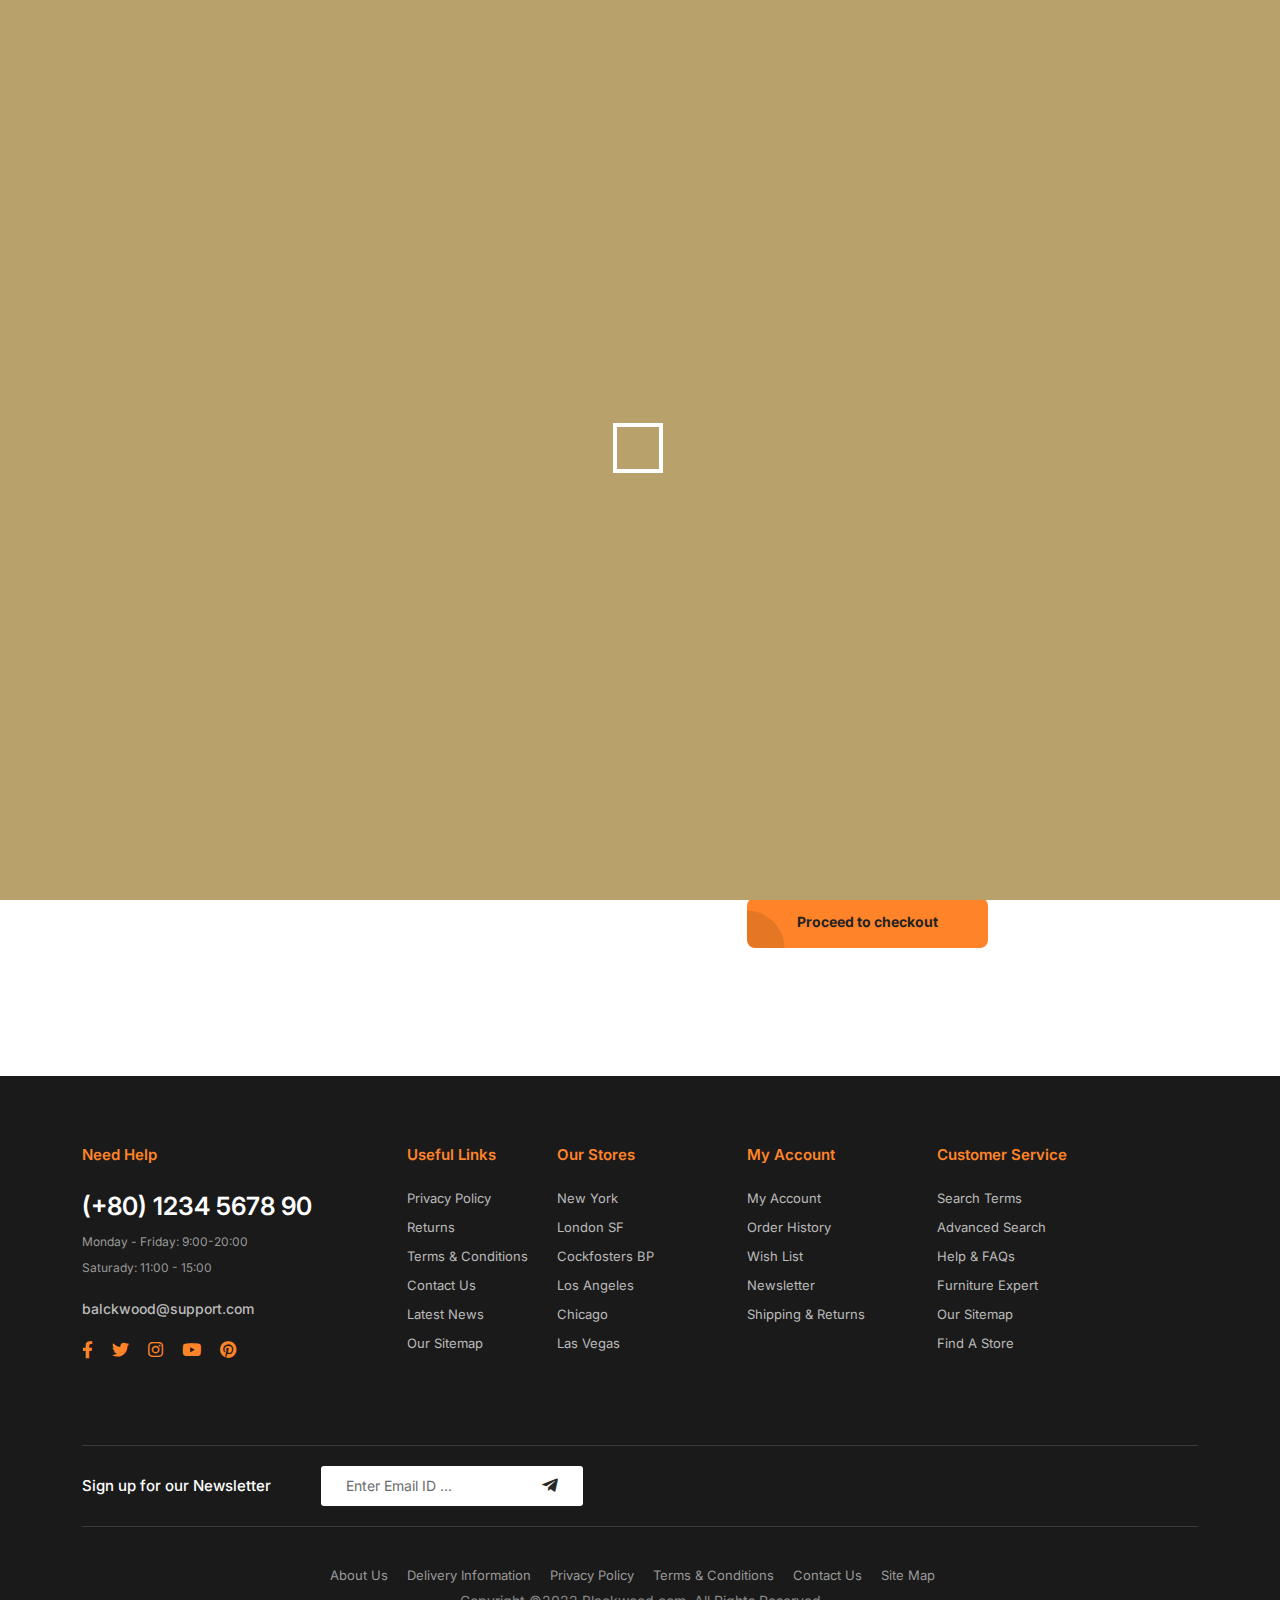
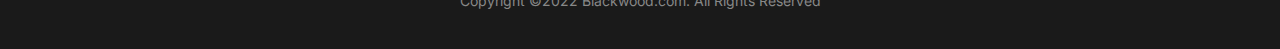
==== Realisation/cart.html @ eed523da "Add files via upload" ====
<!doctype html>
<html class="no-js" lang="zxx">
   <head>
      <meta charset="utf-8">
      <meta http-equiv="x-ua-compatible" content="ie=edge">
      <title>Blackwood - Clean Minimal eCommerce HTML5 Template</title>
      <meta name="description" content="">
      <meta name="viewport" content="width=device-width, initial-scale=1">
      <!-- Place favicon.ico in the root directory -->
      <link rel="shortcut icon" type="image/x-icon" href="assets/img/favicon.png">
      <!-- CSS here -->
      <link rel="stylesheet" href="assets/css/preloader.css">
      <link rel="stylesheet" href="assets/css/bootstrap.css">
      <link rel="stylesheet" href="assets/css/meanmenu.css">
      <link rel="stylesheet" href="assets/css/animate.css">
      <link rel="stylesheet" href="assets/css/owl-carousel.css">
      <link rel="stylesheet" href="assets/css/ui-range-slider.css">
      <link rel="stylesheet" href="assets/css/swiper-bundle.css">
      <link rel="stylesheet" href="assets/css/backtotop.css">
      <link rel="stylesheet" href="assets/css/magnific-popup.css">
      <link rel="stylesheet" href="assets/css/nice-select.css">
      <link rel="stylesheet" href="assets/css/font-awesome-pro.css">
      <link rel="stylesheet" href="assets/flaticon/flaticon.css">
      <link rel="stylesheet" href="assets/css/default.css">
      <link rel="stylesheet" href="assets/css/style.css">
   </head>
   <body>
      <!--[if lte IE 9]>
      <p class="browserupgrade">You are using an <strong>outdated</strong> browser. Please <a href="https://browsehappy.com/">upgrade your browser</a> to improve your experience and security.</p>
      <![endif]-->


        <!-- prealoder area start -->
        <div id="loading">
            <div id="loading-center">
                <div id="loading-center-absolute">
                    <div class="object" id="first_object"></div>
                    <div class="object" id="second_object"></div>
                    <div class="object" id="third_object"></div>
                </div>
            </div>      
        </div>
        <!-- prealoder area end --> 

        <!-- back to top start -->
        <div class="progress-wrap">
            <svg class="progress-circle svg-content" width="100%" height="100%" viewBox="-1 -1 102 102">
                <path d="M50,1 a49,49 0 0,1 0,98 a49,49 0 0,1 0,-98" />
            </svg>
        </div>
        <!-- back to top end -->
      
        <!-- header area start -->
        <header class="d-none d-lg-block">
            <div class="header__area">
                <div class="header__top d-none d-md-block pt-25 pb-25">
                    <div class="container">
                        <div class="row align-items-center">
                            <div class="col-xxl-2 col-xl-2 col-lg-2 col-md-6 d-none d-xl-block">
                                <div class="header__top-info">
                                    <div class="logo">
                                        <a href="index.php"><img src="assets/img/logo/logo.png" alt=""></a>
                                    </div>
                                </div>
                            </div>
                            <div class="col-xxl-6 col-xl-6 col-lg-8 col-md-6">
                                 <div class="header__top-features header__top-features-3">
                                    <div class="features__item features__item-2 mr-50">
                                        <div class="features__icon features__icon-2 mr-20">
                                            <i class="flaticon-credit-card"></i>
                                        </div>
                                        <div class="features__content-2">
                                            <h3 class="features__title features__title-3">100% Payments</h3>
                                            <p>Monthly Installment</p>
                                        </div>
                                    </div>
                                    <div class="features__item features__item-2 features__item-d">
                                        <div class="features__icon features__icon-2 mr-20">
                                            <i class="flaticon-exchange"></i>
                                        </div>
                                        <div class="features__content-2">
                                            <h3 class="features__title features__title-3">14-Day Returns</h3>
                                            <p>Secure Payments</p>
                                        </div>
                                    </div>
                                </div>
                            </div>
                            <div class="col-xxl-4 col-xl-4 col-lg-4 col-md-6">
                                <div class="header__action header__action-2 text-sm-end">
                                    <ul>
                                        <li>
                                            <a href="sign-in.html"><i class="fal fa-user-circle"></i></a>
                                        </li>
                                        <li>
                                            <a href="checkout.html">
                                                <i class="flaticon-random-button"></i>
                                            </a>
                                        </li>
                                        <li>
                                            <a href="wishlist.html"><i class="fal fa-heart"></i>
                                                <span class="cart-count">2</span>
                                            </a>
                                        </li>
                                        <li>
                                            <a href="cart.html" data-bs-toggle="modal" data-bs-target="#cartMiniModal">
                                                <i class="fal fa-shopping-basket"></i>
                                                <span class="cart-count">3</span>
                                            </a>
                                            <span class="cart-price">$20.00</span>
                                        </li>
                                    </ul>
                                </div>
                            </div>
                        </div>
                    </div>
                </div>
                <div class="header__middle header__border grey-bg-3 d-none d-md-block pt-10 pb-10">
                    <div class="container">
                        <div class="row align-items-center">
                            <div class="col-xxl-6 col-xl-6 col-lg-6">
                                <div class="header__search-3">
                                    <form action="#">
                                        <div class="header__search-input-2 header__search-input-3">
                                            <input type="text" placeholder="Search for product, brands & offer..">
                                            <div class="header__search-select">
                                                <select>
                                                    <option>All categories</option>
                                                    <option>Furniture</option>
                                                    <option>Electronics</option>
                                                    <option>Beauty</option>
                                                </select>
                                            </div>
                                            <button type="submit"><i class="far fa-search"></i></button>
                                        </div>
                                    </form>
                                </div>
                            </div>
                            <div class="col-xxl-6 col-xl-6 col-lg-6">
                                <div class="header__middle-right header__middle-right-d d-flex align-items-center justify-content-end">
                                    <div class="sd-contact">
                                        <span>Customer Service <a href="tel:+0889006690">+088 900 6690</a></span>
                                    </div>
                                    <div class="header__select header__select-2 d-flex align-items-center">
                                        <div class="header__lang header__select-item header__select-item-3 mr-20">
                                            <div class="country-flag">
                                                <a href="#"><img src="assets/img/icon/flag.png" alt=""></a>
                                            </div>
                                            <select>
                                                <option>EN</option>
                                                <option>BN</option>
                                                <option>IN</option>
                                                <option>CH</option>
                                                <option>AM</option>
                                            </select>
                                        </div>
                                        <div class="header__currency header__select-item header__select-item-3">
                                            <select>
                                                <option>$USD</option>
                                                <option>Euro</option>
                                                <option>Yen</option>
                                                <option>Rupee</option>
                                                <option>Sterlin</option>
                                            </select>
                                        </div>
                                    </div>
                                </div>
                            </div>
                        </div>
                    </div>
                </div>
                <div class="header__bottom  black-bg d-none d-xl-block">
                    <div class="container">
                        <div class="row align-items-center">
                            <div class="col-xxl-12 col-lg-8 col-sm-6 col-4">
                                <div class="main-menu main-menu-3">
                                    <nav id="mobile-menu">
                                        <ul>
                                            <li class="has-dropdown">
                                                <a href="index.php">Home </a>
                                                <ul class="submenu">
                                                    <li>
                                                        <a href="index.php">Home Style 1</a>
                                                    </li>
                                                    <li>
                                                        <a href="index-2.html">Home Style 2</a>
                                                    </li>
                                                    <li>
                                                        <a href="index-3.html">Home Style 3</a>
                                                    </li>
                                                </ul>
                                            </li>
                                            <li>
                                                <a href="shop.html">New Arrivals</a>
                                            </li>
                                            <li>
                                                <a href="about.html">About</a>
                                            </li>
                                            <li>
                                                <a href="shop.html">On Sale</a>
                                            </li>
                                            <li class="has-dropdown">
                                                <a href="about.html">Pages</a>
                                                <ul class="submenu">
                                                    <li>
                                                        <a href="sign-in.html">Sign In</a>
                                                    </li>
                                                    <li>
                                                        <a href="sign-up.html">Sign Up</a>
                                                    </li>
                                                    <li>
                                                        <a href="shop.html">Shop Page</a>
                                                    </li>
                                                    <li>
                                                        <a href="shop-2.html">Shop 2 Page</a>
                                                    </li>
                                                    <li>
                                                        <a href="product-details.html">product Details</a>
                                                    </li>
                                                    <li>
                                                        <a href="cart.html">Cart Page</a>
                                                    </li>
                                                    <li>
                                                        <a href="checkout.html">Checkout Page</a>
                                                    </li>
                                                    <li>
                                                        <a href="wishlist.html">Wishlist Page</a>
                                                    </li>
                                                </ul>
                                            </li>
                                            <li class="has-dropdown">
                                                <a href="blog.html">Blogs</a>
                                                <ul class="submenu">
                                                    <li>
                                                        <a href="blog.html">Blog</a>
                                                    </li>
                                                    <li>
                                                        <a href="blog-details.html">Blog Details</a>
                                                    </li>
                                                </ul>
                                            </li>
                                            <li>
                                                <a href="contact.html">Contact</a>
                                            </li>
                                        </ul>
                                    </nav>
                                </div>
                                <div class="header-bar mb-5 d-xl-none">
                                    <button type="button" class="header-bar-btn header-bar-btn-2" data-bs-toggle="modal" data-bs-target="#offCanvasModal">
                                        <span></span>
                                        <span></span>
                                        <span></span>
                                    </button>
                                </div>
                            </div>
                            <div class="col-sm-6 col-8 col-lg-4">
                                <div class="logo-d d-xl-none text-sm-end">
                                    <img src="assets/img/logo/logo-white.png" alt="">
                                </div>
                            </div>
                        </div>
                    </div>
                </div>
            </div>
        </header>
        <!-- header area end -->

        <!-- mobile-header-area start -->
        <div class="mobile-header-area pt-20 pb-20 d-xl-none">
            <div class="container">
                <div class="row align-items-center">
                    <div class="col-6">
                        <div class="mobile-logo">
                            <a href="index.php"><img src="assets/img/logo/logo.png" alt=""></a>
                        </div>
                    </div>
                    <div class="col-6">
                        <div class="header-bar d-xl-none text-end">
                            <button type="button" class="header-bar-btn" data-bs-toggle="modal" data-bs-target="#offCanvasModal">
                                <span></span>
                                <span></span>
                                <span></span>
                            </button>
                        </div>
                    </div>
                </div>
            </div>
        </div>
        <!-- mobile-header-area end -->

        <!-- cart mini area start -->
        <div class="cartmini__area">
            <div class="modal fade" id="cartMiniModal" tabindex="-1" aria-labelledby="cartMiniModal" aria-hidden="true">
                <div class="modal-dialog">
                <div class="modal-content">
                    <div class="cartmini__wrapper">
                        <div class="cartmini__top d-flex align-items-center justify-content-between">
                            <h4>Your Cart</h4>
                            <div class="cartminit__close">
                                <button type="button" data-bs-dismiss="modal" data-bs-target="#cartMiniModal" class="cartmini__close-btn"> <i class="fal fa-times"></i></button>
                            </div>
                        </div>
                        <div class="cartmini__list">
                            <ul>
                                <li class="cartmini__item p-relative d-flex align-items-start">
                                    <div class="cartmini__thumb mr-15">
                                        <a href="product-details.html">
                                            <img src="assets/img/products/product-1.jpg" alt="">
                                        </a>
                                    </div>
                                    <div class="cartmini__content">
                                        <h3 class="cartmini__title">
                                            <a href="product-details.html">Form Armchair Walnut Base</a>
                                        </h3>
                                        <span class="cartmini__price">
                                            <span class="price">1 × $70.00</span>
                                        </span>
                                    </div>
                                    <a href="#" class="cartmini__remove">
                                        <i class="fal fa-times"></i>
                                    </a>
                                </li>
                                <li class="cartmini__item p-relative d-flex align-items-start">
                                    <div class="cartmini__thumb mr-15">
                                        <a href="product-details.html">
                                            <img src="assets/img/products/product-2.jpg" alt="">
                                        </a>
                                    </div>
                                    <div class="cartmini__content">
                                        <h3 class="cartmini__title">
                                            <a href="product-details.html">Form Armchair Simon Legald</a>
                                        </h3>
                                        <span class="cartmini__price">
                                            <span class="price">1 × $95.99</span>
                                        </span>
                                    </div>
                                    <a href="#" class="cartmini__remove">
                                        <i class="fal fa-times"></i>
                                    </a>
                                </li>
                                <li class="cartmini__item p-relative d-flex align-items-start">
                                    <div class="cartmini__thumb mr-15">
                                        <a href="product-details.html">
                                            <img src="assets/img/products/product-3.jpg" alt="">
                                        </a>
                                    </div>
                                    <div class="cartmini__content">
                                        <h3 class="cartmini__title">
                                            <a href="product-details.html">Antique Chinese Armchairs</a>
                                        </h3>
                                        <span class="cartmini__price">
                                            <span class="price">1 × $120.00</span>
                                        </span>
                                    </div>
                                    <a href="#" class="cartmini__remove">
                                        <i class="fal fa-times"></i>
                                    </a>
                                </li>
                            </ul>
                        </div>
                        <div class="cartmini__total d-flex align-items-center justify-content-between">
                            <h5>Total</h5>
                            <span>$180.00</span>
                        </div>
                        <div class="cartmini__bottom">
                            <a href="cart.html" class="b-btn w-100 mb-20">view cart</a>
                            <a href="checkout.html" class="b-btn-2 w-100">checkout</a>
                        </div>
                    </div>
                </div>
                </div>
            </div>
        </div>
        <!-- cart mini area end -->
        <div class="body-overlay"></div>
        <!-- cart mini area end -->

        <!-- sidebar area start -->
        <section class="offcanvas__area">
            <div class="modal fade" id="offCanvasModal" tabindex="-1" aria-labelledby="offCanvasModal" aria-hidden="true">
                <div class="modal-dialog">
                    <div class="modal-content">
                        <div class="offcanvas__wrapper">
                            <div class="offcanvas__top d-flex align-items-center mb-60 justify-content-between">
                                <div class="logo">
                                    <a href="index.php">
                                    <img src="assets/img/logo/logo.png" alt="logo">
                                    </a>
                                </div>
                                <div class="offcanvas__close">
                                    <button class="offcanvas__close-btn" data-bs-dismiss="modal" data-bs-target="#offCanvasModal">
                                        <svg viewBox="0 0 22 22">
                                            <path d="M12.41,11l5.29-5.29c0.39-0.39,0.39-1.02,0-1.41s-1.02-0.39-1.41,0L11,9.59L5.71,4.29c-0.39-0.39-1.02-0.39-1.41,0
                                            s-0.39,1.02,0,1.41L9.59,11l-5.29,5.29c-0.39,0.39-0.39,1.02,0,1.41C4.49,17.9,4.74,18,5,18s0.51-0.1,0.71-0.29L11,12.41l5.29,5.29
                                            C16.49,17.9,16.74,18,17,18s0.51-0.1,0.71-0.29c0.39-0.39,0.39-1.02,0-1.41L12.41,11z"/>
                                        </svg>
                                    </button>
                                </div>
                            </div>
                            <div class="sidebar__search mb-25">
                                <form action="#">
                                   <input type="text" placeholder="What are you searching for?">
                                   <button type="submit"><i class="far fa-search"></i></button>
                                </form>
                             </div>
                            <div class="offcanvas__content p-relative z-index-1">
                                <div class="canvas__menu">
                                    <div class="mobile-menu fix"></div>
                                </div>
                                <div class="offcanvas__action mt-40 mb-15">
                                    <a href="contact.html">Login</a>
                                    <a href="wishlist.html" class="has-tag">
                                        <svg viewBox="0 0 22 22">
                                            <path d="M20.26,11.3c2.31-2.36,2.31-6.18-0.02-8.53C19.11,1.63,17.6,1,16,1c0,0,0,0,0,0c-1.57,0-3.05,0.61-4.18,1.71c0,0,0,0,0,0
                                            L11,3.41l-0.81-0.69c0,0,0,0,0,0C9.06,1.61,7.58,1,6,1C4.4,1,2.89,1.63,1.75,2.77c-2.33,2.35-2.33,6.17-0.02,8.53
                                            c0,0,0,0.01,0.01,0.01l0.01,0.01c0,0,0,0,0,0c0,0,0,0,0,0L11,20.94l9.25-9.62c0,0,0,0,0,0c0,0,0,0,0,0L20.26,11.3
                                            C20.26,11.31,20.26,11.3,20.26,11.3z M3.19,9.92C3.18,9.92,3.18,9.92,3.19,9.92C3.18,9.92,3.18,9.91,3.18,9.91
                                            c-1.57-1.58-1.57-4.15,0-5.73C3.93,3.42,4.93,3,6,3c1.07,0,2.07,0.42,2.83,1.18C8.84,4.19,8.85,4.2,8.86,4.21
                                            c0.01,0.01,0.01,0.02,0.03,0.03l1.46,1.25c0.07,0.06,0.14,0.09,0.22,0.13c0.01,0,0.01,0.01,0.02,0.01c0.13,0.06,0.27,0.1,0.41,0.1
                                            c0.08,0,0.16-0.03,0.25-0.05c0.03-0.01,0.07-0.01,0.1-0.02c0.07-0.03,0.13-0.07,0.2-0.11c0.03-0.02,0.07-0.03,0.1-0.06l1.46-1.24
                                            c0.01-0.01,0.02-0.02,0.03-0.03c0.01-0.01,0.03-0.01,0.04-0.02C13.93,3.42,14.93,3,16,3c0,0,0,0,0,0c1.07,0,2.07,0.42,2.83,1.18
                                            c1.56,1.58,1.56,4.15,0,5.73c0,0,0,0.01-0.01,0.01c0,0,0,0,0,0L11,18.06L3.19,9.92z"/>
                                        </svg>
                                        <span class="tag">2</span>
                                    </a>
                                    <a href="cart.html" class="has-tag">
                                        <i class="far fa-shopping-bag"></i>
                                        <span class="tag">3</span>
                                    </a>
                                    <div class="header__select header__select-d d-flex align-items-center mt-10">
                                        <div class="header__lang header__select-item mr-15">
                                            <select>
                                                <option>EN</option>
                                                <option>BN</option>
                                                <option>IN</option>
                                                <option>CH</option>
                                                <option>AM</option>
                                            </select><div class="nice-select" tabindex="0"><span class="current">EN</span><ul class="list list-2"><li data-value="EN" class="option selected focus">EN</li><li data-value="BN" class="option">BN</li><li data-value="IN" class="option">IN</li><li data-value="CH" class="option">CH</li><li data-value="AM" class="option">AM</li></ul></div>
                                        </div>
                                        <div class="header__currency header__select-item">
                                            <select>
                                                <option>USD</option>
                                                <option>Euro</option>
                                                <option>Yen</option>
                                                <option>Rupee</option>
                                                <option>Sterlin</option>
                                            </select><div class="nice-select" tabindex="0"><span class="current">USD</span><ul class="list list-2"><li data-value="USD" class="option selected focus">USD</li><li data-value="Euro" class="option">Euro</li><li data-value="Yen" class="option">Yen</li><li data-value="Rupee" class="option">Rupee</li><li data-value="Sterlin" class="option">Sterlin</li></ul></div>
                                        </div>
                                    </div>
                                </div>
                                <div class="offcanvas__social mt-15">
                                    <ul>
                                        <li>
                                            <a href="#"><i class="fab fa-facebook-f"></i></a>
                                        </li>
                                        <li>
                                            <a href="#"><i class="fab fa-twitter"></i></a>
                                        </li>
                                        <li>
                                            <a href="#"><i class="fab fa-instagram"></i></a>
                                        </li>
                                        <li>
                                            <a href="#"><i class="fab fa-google-plus-g"></i></a>
                                        </li>
                                        <li>
                                            <a href="#"><i class="fab fa-linkedin-in"></i></a>
                                        </li>
                                    </ul>
                                </div>
                            </div>
                        </div>
                    </div>
                </div>
            </div>
            
        </section>
        <!-- sidebar area end -->

        <main>

            <!-- page__title-end -->

            <!-- cart-area start -->
            <section class="cart-area pt-120 pb-120">
                <div class="container">
                   <div class="row">
                      <div class="col-12">
                            <form action="#">
                               <div class="table-content table-responsive">
                                  <table class="table">
                                        <thead>
                                           <tr>
                                              <th class="product-thumbnail">Images</th>
                                              <th class="cart-product-name">Product</th>
                                              <th class="product-price">Unit Price</th>
                                              <th class="product-quantity">Quantity</th>
                                              <th class="product-subtotal">Total</th>
                                              <th class="product-remove">Remove</th>
                                           </tr>
                                        </thead>
                                        <tbody>
                                           <tr>
                                              <td class="product-thumbnail"><a href="product-details.html"><img src="assets/img/cart/cart-1.jpg" alt=""></a></td>
                                              <td class="product-name"><a href="product-details.html">Jacket light</a></td>
                                              <td class="product-price"><span class="amount">$130.00</span></td>
                                              <td class="product-quantity">
                                                    <div class="cart-plus-minus"><input type="text" value="1"><div class="dec qtybutton">-</div><div class="inc qtybutton">+</div><div class="dec qtybutton">-</div><div class="inc qtybutton">+</div></div>
                                              </td>
                                              <td class="product-subtotal"><span class="amount">$130.00</span></td>
                                              <td class="product-remove"><a href="#"><i class="fa fa-times"></i></a></td>
                                           </tr>
                                           <tr>
                                              <td class="product-thumbnail"><a href="product-details.html"><img src="assets/img/cart/cart-2.jpg" alt=""></a></td>
                                              <td class="product-name"><a href="product-details.html">Jacket Pink</a></td>
                                              <td class="product-price"><span class="amount">$120.50</span></td>
                                              <td class="product-quantity">
                                                    <div class="cart-plus-minus"><input type="text" value="1"><div class="dec qtybutton">-</div><div class="inc qtybutton">+</div><div class="dec qtybutton">-</div><div class="inc qtybutton">+</div></div>
                                              </td>
                                              <td class="product-subtotal"><span class="amount">$120.50</span></td>
                                              <td class="product-remove"><a href="#"><i class="fa fa-times"></i></a></td>
                                           </tr>
                                        </tbody>
                                  </table>
                               </div>
                               <div class="row">
                                  <div class="col-12">
                                        <div class="coupon-all">
                                           <div class="coupon">
                                              <input id="coupon_code" class="input-text" name="coupon_code" value="" placeholder="Coupon code" type="text">
                                              <button class="btn-tp-2" name="apply_coupon" type="submit">Apply coupon</button>
                                           </div>
                                           <div class="coupon2">
                                              <button class="btn-tp-2" name="update_cart" type="submit">Update cart</button>
                                           </div>
                                        </div>
                                  </div>
                               </div>
                               <div class="row justify-content-end">
                                  <div class="col-md-5">
                                        <div class="cart-page-total">
                                           <h2>Cart totals</h2>
                                           <ul class="mb-20">
                                              <li>Subtotal <span>$250.00</span></li>
                                              <li>Total <span>$250.00</span></li>
                                           </ul>
                                           <a class="btn-tp-2" href="checkout.html">Proceed to checkout</a>
                                        </div>
                                  </div>
                               </div>
                            </form>
                      </div>
                   </div>
                </div>
            </section>
            <!-- cart-area end -->

        </main>

        <!-- footer area start -->
        <footer>
            <div class="footer__area footer-bg">
                <div class="footer__top footer__top-space pb-50">
                    <div class="container">
                        <div class="row">
                            <div class="col-xxl-3 col-xl-3 col-lg-4 col-md-4 col-sm-6">
                                <div class="footer__widget pb-30">
                                    <h3 class="footer__widget-title footer__widget-title-3">Need help</h3>
                                    <div class="footer__widget-content">
                                        <div class="footer__contact">
                                            <h3 class="footer__contact-phone"><a href="tel:1234-5678-90">(+80) 1234 5678 90</a></h3>
                                            <div class="footer__opening mb-15">
                                                <p>Monday - Friday: 9:00-20:00</p>
                                                <p>Saturady: 11:00 - 15:00</p>
                                            </div>
                                            <div class="footer__contact-email footer__contact-email-2">
                                                <p><a href="mailto:balckwood@support.com">balckwood@support.com</a></p>
                                            </div>
                                            <div class="footer__social footer__social-3">
                                                <ul>
                                                    <li>
                                                        <a href="#">
                                                            <i class="fab fa-facebook-f"></i>
                                                        </a>
                                                    </li>
                                                    <li>
                                                        <a href="#">
                                                            <i class="fab fa-twitter"></i>
                                                        </a>
                                                    </li>
                                                    <li>
                                                        <a href="#">
                                                            <i class="fab fa-instagram"></i>
                                                        </a>
                                                    </li>
                                                    <li>
                                                        <a href="#">
                                                            <i class="fab fa-youtube"></i>
                                                        </a>
                                                    </li>
                                                    <li>
                                                        <a href="#">
                                                            <i class="fab fa-pinterest"></i>
                                                        </a>
                                                    </li>
                                                </ul>
                                            </div>
                                        </div>
                                    </div>
                                </div>
                            </div>
                            <div class="col-xxl-2 col-xl-2 col-lg-4 col-md-4 col-sm-6 col-6">
                                <div class="footer__widget footer-col-3 pb-30">
                                    <h3 class="footer__widget-title footer__widget-title-3">Useful Links</h3>
                                    <div class="footer__widget-content">
                                        <div class="footer__links footer__links-2">
                                            <ul>
                                                <li>
                                                    <a href="contact.html">Privacy Policy</a>
                                                </li>
                                                <li>
                                                    <a href="contact.html">Returns</a>
                                                </li>
                                                <li>
                                                    <a href="contact.html">Terms & Conditions</a>
                                                </li>
                                                <li>
                                                    <a href="contact.html">Contact Us</a>
                                                </li>
                                                <li>
                                                    <a href="blog-details.html">Latest News</a>
                                                </li>
                                                <li>
                                                    <a href="contact.html">Our Sitemap</a>
                                                </li>
                                            </ul>
                                        </div>
                                    </div>
                                </div>
                            </div>
                            <div class="col-xxl-2 col-xl-2 col-lg-4 col-md-4 col-sm-6 col-6">
                                <div class="footer__widget footer-col-4 pb-30">
                                    <h3 class="footer__widget-title footer__widget-title-3">Our Stores</h3>
                                    <div class="footer__widget-content">
                                        <div class="footer__links footer__links-2">
                                            <ul>
                                                <li>
                                                    <a href="about.html">New York</a>
                                                </li>
                                                <li>
                                                    <a href="about.html">London SF</a>
                                                </li>
                                                <li>
                                                    <a href="about.html">Cockfosters BP</a>
                                                </li>
                                                <li>
                                                    <a href="#">Los Angeles</a>
                                                </li>
                                                <li>
                                                    <a href="about.html">Chicago</a>
                                                </li>
                                                <li>
                                                    <a href="about.html">Las Vegas</a>
                                                </li>
                                            </ul>
                                        </div>
                                    </div>
                                </div>
                            </div>
                            <div class="col-xxl-2 col-xl-2 col-lg-4 col-md-4 col-sm-6 col-6">
                                <div class="footer__widget footer-col-5 pb-30">
                                    <h3 class="footer__widget-title footer__widget-title-3">My Account</h3>
                                    <div class="footer__widget-content">
                                        <div class="footer__links footer__links-2">
                                            <ul>
                                                <li>
                                                    <a href="contact.html">My Account</a>
                                                </li>
                                                <li>
                                                    <a href="contact.html">Order History</a>
                                                </li>
                                                <li>
                                                    <a href="wishlist.html">Wish List</a>
                                                </li>
                                                <li>
                                                    <a href="contact.htmcontact.html">Newsletter</a>
                                                </li>
                                                <li><a href="contact.html">Shipping & Returns</a></li>
                                            </ul>
                                        </div>
                                    </div>
                                </div>
                            </div>
                            <div class="col-xxl-3 col-xl-2 col-lg-4 col-md-4 col-sm-6 col-6">
                                <div class="footer__widget footer-col-5 pb-30">
                                    <h3 class="footer__widget-title footer__widget-title-3">Customer Service</h3>
                                    <div class="footer__widget-content">
                                        <div class="footer__links footer__links-2">
                                            <ul>
                                                <li>
                                                    <a href="contact.html">Search Terms</a>
                                                </li>
                                                <li>
                                                    <a href="contact.html">Advanced Search</a>
                                                </li>
                                                <li>
                                                    <a href="contact.html">Help & FAQs</a>
                                                </li>
                                                <li>
                                                    <a href="contact.html">Furniture Expert</a>
                                                </li>
                                                <li>
                                                    <a href="contact.html">Our Sitemap</a>
                                                </li>
                                                <li>
                                                    <a href="contact.html">Find A Store</a>
                                                </li>
                                            </ul>
                                        </div>
                                    </div>
                                </div>
                            </div>
                        </div>
                    </div>
                </div>
                <div class="footer__offer">
                    <div class="container">
                        <div class="footer__offer-inner footer__offer-inner-2">
                            <div class="row align-items-center">
                                <div class="col-xxl-6 col-lg-6 col-md-6">
                                    <div class="footer__subscribe footer__subscribe-3">
                                        <p>Sign up for our Newsletter</p>
                                        <form action="#">
                                            <div class="footer__subscribe-input">
                                                <input type="email" placeholder="Enter Email ID ...">
                                                <button type="submit"><i class="fab fa-telegram-plane"></i></button>
                                            </div>
                                        </form>
                                    </div>
                                </div>
                                <div class="col-xxl-6 col-lg-6 col-md-6">
                                    <div class="payment-image-2 text-md-end">
                                        <a href="#"><img src="assets/img/payment/payment-2.png" alt=""></a>
                                    </div>
                                </div>
                            </div>
                        </div>
                    </div>
                </div>
                <div class="footer__bottom">
                    <div class="container">
                        <div class="row">
                            <div class="col-xxl-12">
                                <div class="footer__bottom-wrapper text-center">
                                    <div class="footer__bottom-links">
                                        <ul>
                                            <li>
                                                <a href="about.html">About Us</a>
                                            </li>
                                            <li>
                                                <a href="contact.html">Delivery Information</a>
                                            </li>
                                            <li>
                                                <a href="contact.html">Privacy Policy</a>
                                            </li>
                                            <li>
                                                <a href="contact.html">Terms & Conditions</a>
                                            </li>
                                            <li>
                                                <a href="contact.html">Contact Us</a>
                                            </li>
                                            <li>
                                                <a href="contact.html">Site Map</a>
                                            </li>
                                        </ul>
                                    </div>
                                    <div class="footer__copyright">
                                        <p>Copyright ©2022 <a href="index.php">Blackwood.com.</a> All Rights Reserved</p>
                                    </div>
                                </div>
                            </div>
                        </div>
                    </div>
                </div>
            </div>
        </footer>
        <!-- footer area end -->


      <!-- JS here -->
      <script src="assets/js/vendor/jquery.js"></script>
      <script src="assets/js/vendor/waypoints.js"></script>
      <script src="assets/js/bootstrap-bundle.js"></script>
      <script src="assets/js/meanmenu.js"></script>
      <script src="assets/js/swiper-bundle.js"></script>
      <script src="assets/js/owl-carousel.js"></script>
      <script src="assets/js/jquery-ui-slider-range.js"></script>
      <script src="assets/js/magnific-popup.js"></script>
      <script src="assets/js/parallax.js"></script>
      <script src="assets/js/backtotop.js"></script>
      <script src="assets/js/nice-select.js"></script>
      <script src="assets/js/counterup.js"></script>
      <script src="assets/js/countdown.js"></script>
      <script src="assets/js/wow.js"></script>
      <script src="assets/js/isotope-pkgd.js"></script>
      <script src="assets/js/imagesloaded-pkgd.js"></script>
      <script src="assets/js/ajax-form.js"></script>
      <script src="assets/js/main.js"></script>
   </body>
</html>
---- Realisation/assets/css/preloader.css ----
#loading{
	background-color: #b9a16b;
	height: 100%;
	width: 100%;
	position: fixed;
	z-index: 999999;
	margin-top: 0px;
	top: 0px;
}
#loading-center{
	width: 100%;
	height: 100%;
	position: relative;
	}
#loading-center-absolute {
	position: absolute;
	left: 50%;
	top: 50%;
	height: 200px;
	width: 200px;
	margin-top: -100px;
	margin-left: -100px;
}
.object{
	width: 50px;
	height: 50px;
	background-color: rgba(255,255,255,0);
	margin-right: auto;
	margin-left: auto;
	border: 4px solid #FFF;
	left: 73px;
	top: 73px;
	position: absolute;
}

#first_object{
	-webkit-animation: first_object_animate 1s infinite ease-in-out;
	animation: first_object_animate 1s infinite ease-in-out;
}
	
#second_object{
	-webkit-animation: second_object 1s forwards, second_object_animate 1s infinite ease-in-out;
	animation: second_object 1s forwards, second_object_animate 1s infinite ease-in-out;
	}	
#third_object{
	-webkit-animation: third_object 1s forwards, third_object_animate 1s infinite ease-in-out;
	animation: third_object 1s forwards, third_object_animate 1s infinite ease-in-out;
	}	
	
	
	
@-webkit-keyframes second_object {
 100% { width: 100px; height:100px; left: 48px; top: 48px; }
}		
@keyframes second_object {
100% { width: 100px; height:100px; left: 48px; top: 48px; }
}


@-webkit-keyframes third_object {
 100% { width: 150px; height:150px; left: 23px; top: 23px;}
}		
@keyframes third_object {
100% { width: 150px; height:150px; left: 23px; top: 23px;}
}






@-webkit-keyframes first_object_animate {
  0% { -webkit-transform: perspective(100px); }
  50% { -webkit-transform: perspective(100px) rotateY(-180deg); }
  100% { -webkit-transform: perspective(100px) rotateY(-180deg) rotateX(-180deg); }
}

@keyframes first_object_animate {
  0% { 
    transform: perspective(100px) rotateX(0deg) rotateY(0deg);
    -webkit-transform: perspective(100px) rotateX(0deg) rotateY(0deg); 
  } 50% { 
    transform: perspective(100px) rotateX(-180deg) rotateY(0deg);
    -webkit-transform: perspective(100px) rotateX(-180deg) rotateY(0deg) ;
  } 100% { 
    transform: perspective(100px) rotateX(-180deg) rotateY(-180deg);
    -webkit-transform: perspective(100px) rotateX(-180deg) rotateY(-180deg);
  }
}



@-webkit-keyframes second_object_animate {
  0% { -webkit-transform: perspective(200px); }
  50% { -webkit-transform: perspective(200px) rotateY(180deg); }
  100% { -webkit-transform: perspective(200px) rotateY(180deg) rotateX(180deg); }
}	


@keyframes second_object_animate {
  0% { 
    transform: perspective(200px) rotateX(0deg) rotateY(0deg);
    -webkit-transform: perspective(200px) rotateX(0deg) rotateY(0deg); 
  } 50% { 
    transform: perspective(200px) rotateX(180deg) rotateY(0deg);
    -webkit-transform: perspective(200px) rotateX(180deg) rotateY(0deg) ;
  } 100% { 
    transform: perspective(200px) rotateX(180deg) rotateY(180deg);
    -webkit-transform: perspective(200px) rotateX(180deg) rotateY(180deg);
  }
}




@-webkit-keyframes third_object_animate {
  0% { -webkit-transform: perspective(300px); }
  50% { -webkit-transform: perspective(300px) rotateY(-180deg); }
  100% { -webkit-transform: perspective(300px) rotateY(-180deg) rotateX(-180deg); }
}

@keyframes third_object_animate {
  0% { 
    transform: perspective(300px) rotateX(0deg) rotateY(0deg);
    -webkit-transform: perspective(300px) rotateX(0deg) rotateY(0deg); 
  } 50% { 
    transform: perspective(300px) rotateX(-180deg) rotateY(0deg);
    -webkit-transform: perspective(300px) rotateX(-180deg) rotateY(0deg) ;
  } 100% { 
    transform: perspective(300px) rotateX(-180deg) rotateY(-180deg);
    -webkit-transform: perspective(300px) rotateX(-180deg) rotateY(-180deg);
  }
}
---- Realisation/assets/css/owl-carousel.css ----
/**
 * Owl Carousel v2.2.1
 * Copyright 2013-2017 David Deutsch
 * Licensed under  ()
 */
.owl-carousel,.owl-carousel .owl-item{-webkit-tap-highlight-color:transparent;position:relative}.owl-carousel{display:none;width:100%;z-index:1}.owl-carousel .owl-stage{position:relative;-ms-touch-action:pan-Y;-moz-backface-visibility:hidden}.owl-carousel .owl-stage:after{content:".";display:block;clear:both;visibility:hidden;line-height:0;height:0}.owl-carousel .owl-stage-outer{position:relative;overflow:hidden;-webkit-transform:translate3d(0,0,0)}.owl-carousel .owl-item,.owl-carousel .owl-wrapper{-webkit-backface-visibility:hidden;-moz-backface-visibility:hidden;-ms-backface-visibility:hidden;-webkit-transform:translate3d(0,0,0);-moz-transform:translate3d(0,0,0);-ms-transform:translate3d(0,0,0)}.owl-carousel .owl-item{min-height:1px;float:left;-webkit-backface-visibility:hidden;-webkit-touch-callout:none}.owl-carousel .owl-item img{display:block;width:100%}.owl-carousel .owl-dots.disabled,.owl-carousel .owl-nav.disabled{display:none}.no-js .owl-carousel,.owl-carousel.owl-loaded{display:block}.owl-carousel .owl-dot,.owl-carousel .owl-nav .owl-next,.owl-carousel .owl-nav .owl-prev{cursor:pointer;cursor:hand;-webkit-user-select:none;-khtml-user-select:none;-moz-user-select:none;-ms-user-select:none;user-select:none}.owl-carousel.owl-loading{opacity:0;display:block}.owl-carousel.owl-hidden{opacity:0}.owl-carousel.owl-refresh .owl-item{visibility:hidden}.owl-carousel.owl-drag .owl-item{-webkit-user-select:none;-moz-user-select:none;-ms-user-select:none;user-select:none}.owl-carousel.owl-grab{cursor:move;cursor:grab}.owl-carousel.owl-rtl{direction:rtl}.owl-carousel.owl-rtl .owl-item{float:right}.owl-carousel .animated{animation-duration:1s;animation-fill-mode:both}.owl-carousel .owl-animated-in{z-index:0}.owl-carousel .owl-animated-out{z-index:1}.owl-carousel .fadeOut{animation-name:fadeOut}@keyframes fadeOut{0%{opacity:1}100%{opacity:0}}.owl-height{transition:height .5s ease-in-out}.owl-carousel .owl-item .owl-lazy{opacity:0;transition:opacity .4s ease}.owl-carousel .owl-item img.owl-lazy{transform-style:preserve-3d}.owl-carousel .owl-video-wrapper{position:relative;height:100%;background:#000}.owl-carousel .owl-video-play-icon{position:absolute;height:80px;width:80px;left:50%;top:50%;margin-left:-40px;margin-top:-40px;background:url(owl.video.play.png) no-repeat;cursor:pointer;z-index:1;-webkit-backface-visibility:hidden;transition:transform .1s ease}.owl-carousel .owl-video-play-icon:hover{-ms-transform:scale(1.3,1.3);transform:scale(1.3,1.3)}.owl-carousel .owl-video-playing .owl-video-play-icon,.owl-carousel .owl-video-playing .owl-video-tn{display:none}.owl-carousel .owl-video-tn{opacity:0;height:100%;background-position:center center;background-repeat:no-repeat;background-size:contain;transition:opacity .4s ease}.owl-carousel .owl-video-frame{position:relative;z-index:1;height:100%;width:100%}
---- Realisation/assets/css/ui-range-slider.css ----
/*! jQuery UI - v1.12.1 - 2016-09-14

* http://jqueryui.com

* Includes: core.css, accordion.css, autocomplete.css, menu.css, button.css, controlgroup.css, checkboxradio.css, datepicker.css, dialog.css, draggable.css, resizable.css, progressbar.css, selectable.css, selectmenu.css, slider.css, sortable.css, spinner.css, tabs.css, tooltip.css, theme.css

* To view and modify this theme, visit http://jqueryui.com/themeroller/?ffDefault=Arial%2CHelvetica%2Csans-serif&fsDefault=1em&fwDefault=normal&cornerRadius=3px&bgColorHeader=e9e9e9&bgTextureHeader=flat&borderColorHeader=dddddd&fcHeader=333333&iconColorHeader=444444&bgColorContent=ffffff&bgTextureContent=flat&borderColorContent=dddddd&fcContent=333333&iconColorContent=444444&bgColorDefault=f6f6f6&bgTextureDefault=flat&borderColorDefault=c5c5c5&fcDefault=454545&iconColorDefault=777777&bgColorHover=ededed&bgTextureHover=flat&borderColorHover=cccccc&fcHover=2b2b2b&iconColorHover=555555&bgColorActive=007fff&bgTextureActive=flat&borderColorActive=003eff&fcActive=ffffff&iconColorActive=ffffff&bgColorHighlight=fffa90&bgTextureHighlight=flat&borderColorHighlight=dad55e&fcHighlight=777620&iconColorHighlight=777620&bgColorError=fddfdf&bgTextureError=flat&borderColorError=f1a899&fcError=5f3f3f&iconColorError=cc0000&bgColorOverlay=aaaaaa&bgTextureOverlay=flat&bgImgOpacityOverlay=0&opacityOverlay=30&bgColorShadow=666666&bgTextureShadow=flat&bgImgOpacityShadow=0&opacityShadow=30&thicknessShadow=5px&offsetTopShadow=0px&offsetLeftShadow=0px&cornerRadiusShadow=8px

* Copyright jQuery Foundation and other contributors; Licensed MIT */



/* Layout helpers

----------------------------------*/

.ui-helper-hidden {

	display: none;

}

.ui-helper-hidden-accessible {

	border: 0;

	clip: rect(0 0 0 0);

	height: 1px;

	margin: -1px;

	overflow: hidden;

	padding: 0;

	position: absolute;

	width: 1px;

}

.ui-helper-reset {

	margin: 0;

	padding: 0;

	border: 0;

	outline: 0;

	line-height: 1.3;

	text-decoration: none;

	font-size: 100%;

	list-style: none;

}

.ui-helper-clearfix:before,

.ui-helper-clearfix:after {

	content: "";

	display: table;

	border-collapse: collapse;

}

.ui-helper-clearfix:after {

	clear: both;

}

.ui-helper-zfix {

	width: 100%;

	height: 100%;

	top: 0;

	left: 0;

	position: absolute;

	opacity: 0;

	filter:Alpha(Opacity=0); /* support: IE8 */

}



.ui-front {

	z-index: 100;

}





/* Interaction Cues

----------------------------------*/

.ui-state-disabled {

	cursor: default !important;

	pointer-events: none;

}





/* Icons

----------------------------------*/

.ui-icon {

	display: inline-block;

	vertical-align: middle;

	margin-top: -.25em;

	position: relative;

	text-indent: -99999px;

	overflow: hidden;

	background-repeat: no-repeat;

}



.ui-widget-icon-block {

	left: 50%;

	margin-left: -8px;

	display: block;

}



/* Misc visuals

----------------------------------*/



/* Overlays */

.ui-widget-overlay {

	position: fixed;

	top: 0;

	left: 0;

	width: 100%;

	height: 100%;

}

.ui-accordion .ui-accordion-header {

	display: block;

	cursor: pointer;

	position: relative;

	margin: 2px 0 0 0;

	padding: .5em .5em .5em .7em;

	font-size: 100%;

}

.ui-accordion .ui-accordion-content {

	padding: 1em 2.2em;

	border-top: 0;

	overflow: auto;

}

.ui-autocomplete {

	position: absolute;

	top: 0;

	left: 0;

	cursor: default;

}

.ui-menu {

	list-style: none;

	padding: 0;

	margin: 0;

	display: block;

	outline: 0;

}

.ui-menu .ui-menu {

	position: absolute;

}

.ui-menu .ui-menu-item {

	margin: 0;

	cursor: pointer;

	/* support: IE10, see #8844 */

	list-style-image: url("[data-uri]");

}

.ui-menu .ui-menu-item-wrapper {

	position: relative;

	padding: 3px 1em 3px .4em;

}

.ui-menu .ui-menu-divider {

	margin: 5px 0;

	height: 0;

	font-size: 0;

	line-height: 0;

	border-width: 1px 0 0 0;

}

.ui-menu .ui-state-focus,

.ui-menu .ui-state-active {

	margin: -1px;

}



/* icon support */

.ui-menu-icons {

	position: relative;

}

.ui-menu-icons .ui-menu-item-wrapper {

	padding-left: 2em;

}



/* left-aligned */

.ui-menu .ui-icon {

	position: absolute;

	top: 0;

	bottom: 0;

	left: .2em;

	margin: auto 0;

}



/* right-aligned */

.ui-menu .ui-menu-icon {

	left: auto;

	right: 0;

}

.ui-button {

	padding: .4em 1em;

	display: inline-block;

	position: relative;

	line-height: normal;

	margin-right: .1em;

	cursor: pointer;

	vertical-align: middle;

	text-align: center;

	-webkit-user-select: none;

	-moz-user-select: none;

	-ms-user-select: none;

	user-select: none;



	/* Support: IE <= 11 */

	overflow: visible;

}



.ui-button,

.ui-button:link,

.ui-button:visited,

.ui-button:hover,

.ui-button:active {

	text-decoration: none;

}



/* to make room for the icon, a width needs to be set here */

.ui-button-icon-only {

	width: 2em;

	box-sizing: border-box;

	text-indent: -9999px;

	white-space: nowrap;

}



/* no icon support for input elements */

input.ui-button.ui-button-icon-only {

	text-indent: 0;

}



/* button icon element(s) */

.ui-button-icon-only .ui-icon {

	position: absolute;

	top: 50%;

	left: 50%;

	margin-top: -8px;

	margin-left: -8px;

}



.ui-button.ui-icon-notext .ui-icon {

	padding: 0;

	width: 2.1em;

	height: 2.1em;

	text-indent: -9999px;

	white-space: nowrap;



}



input.ui-button.ui-icon-notext .ui-icon {

	width: auto;

	height: auto;

	text-indent: 0;

	white-space: normal;

	padding: .4em 1em;

}



/* workarounds */

/* Support: Firefox 5 - 40 */

input.ui-button::-moz-focus-inner,

button.ui-button::-moz-focus-inner {

	border: 0;

	padding: 0;

}

.ui-controlgroup {

	vertical-align: middle;

	display: inline-block;

}

.ui-controlgroup > .ui-controlgroup-item {

	float: left;

	margin-left: 0;

	margin-right: 0;

}

.ui-controlgroup > .ui-controlgroup-item:focus,

.ui-controlgroup > .ui-controlgroup-item.ui-visual-focus {

	z-index: 9999;

}

.ui-controlgroup-vertical > .ui-controlgroup-item {

	display: block;

	float: none;

	width: 100%;

	margin-top: 0;

	margin-bottom: 0;

	text-align: left;

}

.ui-controlgroup-vertical .ui-controlgroup-item {

	box-sizing: border-box;

}

.ui-controlgroup .ui-controlgroup-label {

	padding: .4em 1em;

}

.ui-controlgroup .ui-controlgroup-label span {

	font-size: 80%;

}

.ui-controlgroup-horizontal .ui-controlgroup-label + .ui-controlgroup-item {

	border-left: none;

}

.ui-controlgroup-vertical .ui-controlgroup-label + .ui-controlgroup-item {

	border-top: none;

}

.ui-controlgroup-horizontal .ui-controlgroup-label.ui-widget-content {

	border-right: none;

}

.ui-controlgroup-vertical .ui-controlgroup-label.ui-widget-content {

	border-bottom: none;

}



/* Spinner specific style fixes */

.ui-controlgroup-vertical .ui-spinner-input {



	/* Support: IE8 only, Android < 4.4 only */

	width: 75%;

	width: calc( 100% - 2.4em );

}

.ui-controlgroup-vertical .ui-spinner .ui-spinner-up {

	border-top-style: solid;

}



.ui-checkboxradio-label .ui-icon-background {

	box-shadow: inset 1px 1px 1px #ccc;

	border-radius: .12em;

	border: none;

}

.ui-checkboxradio-radio-label .ui-icon-background {

	width: 16px;

	height: 16px;

	border-radius: 1em;

	overflow: visible;

	border: none;

}

.ui-checkboxradio-radio-label.ui-checkboxradio-checked .ui-icon,

.ui-checkboxradio-radio-label.ui-checkboxradio-checked:hover .ui-icon {

	background-image: none;

	width: 8px;

	height: 8px;

	border-width: 4px;

	border-style: solid;

}

.ui-checkboxradio-disabled {

	pointer-events: none;

}

.ui-datepicker {

	width: 17em;

	padding: .2em .2em 0;

	display: none;

}

.ui-datepicker .ui-datepicker-header {

	position: relative;

	padding: .2em 0;

}

.ui-datepicker .ui-datepicker-prev,

.ui-datepicker .ui-datepicker-next {

	position: absolute;

	top: 2px;

	width: 1.8em;

	height: 1.8em;

}

.ui-datepicker .ui-datepicker-prev-hover,

.ui-datepicker .ui-datepicker-next-hover {

	top: 1px;

}

.ui-datepicker .ui-datepicker-prev {

	left: 2px;

}

.ui-datepicker .ui-datepicker-next {

	right: 2px;

}

.ui-datepicker .ui-datepicker-prev-hover {

	left: 1px;

}

.ui-datepicker .ui-datepicker-next-hover {

	right: 1px;

}

.ui-datepicker .ui-datepicker-prev span,

.ui-datepicker .ui-datepicker-next span {

	display: block;

	position: absolute;

	left: 50%;

	margin-left: -8px;

	top: 50%;

	margin-top: -8px;

}

.ui-datepicker .ui-datepicker-title {

	margin: 0 2.3em;

	line-height: 1.8em;

	text-align: center;

}

.ui-datepicker .ui-datepicker-title select {

	font-size: 1em;

	margin: 1px 0;

}

.ui-datepicker select.ui-datepicker-month,

.ui-datepicker select.ui-datepicker-year {

	width: 45%;

}

.ui-datepicker table {

	width: 100%;

	font-size: .9em;

	border-collapse: collapse;

	margin: 0 0 .4em;

}

.ui-datepicker th {

	padding: .7em .3em;

	text-align: center;

	font-weight: bold;

	border: 0;

}

.ui-datepicker td {

	border: 0;

	padding: 1px;

}

.ui-datepicker td span,

.ui-datepicker td a {

	display: block;

	padding: .2em;

	text-align: right;

	text-decoration: none;

}

.ui-datepicker .ui-datepicker-buttonpane {

	background-image: none;

	margin: .7em 0 0 0;

	padding: 0 .2em;

	border-left: 0;

	border-right: 0;

	border-bottom: 0;

}

.ui-datepicker .ui-datepicker-buttonpane button {

	float: right;

	margin: .5em .2em .4em;

	cursor: pointer;

	padding: .2em .6em .3em .6em;

	width: auto;

	overflow: visible;

}

.ui-datepicker .ui-datepicker-buttonpane button.ui-datepicker-current {

	float: left;

}



/* with multiple calendars */

.ui-datepicker.ui-datepicker-multi {

	width: auto;

}

.ui-datepicker-multi .ui-datepicker-group {

	float: left;

}

.ui-datepicker-multi .ui-datepicker-group table {

	width: 95%;

	margin: 0 auto .4em;

}

.ui-datepicker-multi-2 .ui-datepicker-group {

	width: 50%;

}

.ui-datepicker-multi-3 .ui-datepicker-group {

	width: 33.3%;

}

.ui-datepicker-multi-4 .ui-datepicker-group {

	width: 25%;

}

.ui-datepicker-multi .ui-datepicker-group-last .ui-datepicker-header,

.ui-datepicker-multi .ui-datepicker-group-middle .ui-datepicker-header {

	border-left-width: 0;

}

.ui-datepicker-multi .ui-datepicker-buttonpane {

	clear: left;

}

.ui-datepicker-row-break {

	clear: both;

	width: 100%;

	font-size: 0;

}



/* RTL support */

.ui-datepicker-rtl {

	direction: rtl;

}

.ui-datepicker-rtl .ui-datepicker-prev {

	right: 2px;

	left: auto;

}

.ui-datepicker-rtl .ui-datepicker-next {

	left: 2px;

	right: auto;

}

.ui-datepicker-rtl .ui-datepicker-prev:hover {

	right: 1px;

	left: auto;

}

.ui-datepicker-rtl .ui-datepicker-next:hover {

	left: 1px;

	right: auto;

}

.ui-datepicker-rtl .ui-datepicker-buttonpane {

	clear: right;

}

.ui-datepicker-rtl .ui-datepicker-buttonpane button {

	float: left;

}

.ui-datepicker-rtl .ui-datepicker-buttonpane button.ui-datepicker-current,

.ui-datepicker-rtl .ui-datepicker-group {

	float: right;

}

.ui-datepicker-rtl .ui-datepicker-group-last .ui-datepicker-header,

.ui-datepicker-rtl .ui-datepicker-group-middle .ui-datepicker-header {

	border-right-width: 0;

	border-left-width: 1px;

}



/* Icons */

.ui-datepicker .ui-icon {

	display: block;

	text-indent: -99999px;

	overflow: hidden;

	background-repeat: no-repeat;

	left: .5em;

	top: .3em;

}

.ui-dialog {

	position: absolute;

	top: 0;

	left: 0;

	padding: .2em;

	outline: 0;

}

.ui-dialog .ui-dialog-titlebar {

	padding: .4em 1em;

	position: relative;

}

.ui-dialog .ui-dialog-title {

	float: left;

	margin: .1em 0;

	white-space: nowrap;

	width: 90%;

	overflow: hidden;

	text-overflow: ellipsis;

}

.ui-dialog .ui-dialog-titlebar-close {

	position: absolute;

	right: .3em;

	top: 50%;

	width: 20px;

	margin: -10px 0 0 0;

	padding: 1px;

	height: 20px;

}

.ui-dialog .ui-dialog-content {

	position: relative;

	border: 0;

	padding: .5em 1em;

	background: none;

	overflow: auto;

}

.ui-dialog .ui-dialog-buttonpane {

	text-align: left;

	border-width: 1px 0 0 0;

	background-image: none;

	margin-top: .5em;

	padding: .3em 1em .5em .4em;

}

.ui-dialog .ui-dialog-buttonpane .ui-dialog-buttonset {

	float: right;

}

.ui-dialog .ui-dialog-buttonpane button {

	margin: .5em .4em .5em 0;

	cursor: pointer;

}

.ui-dialog .ui-resizable-n {

	height: 2px;

	top: 0;

}

.ui-dialog .ui-resizable-e {

	width: 2px;

	right: 0;

}

.ui-dialog .ui-resizable-s {

	height: 2px;

	bottom: 0;

}

.ui-dialog .ui-resizable-w {

	width: 2px;

	left: 0;

}

.ui-dialog .ui-resizable-se,

.ui-dialog .ui-resizable-sw,

.ui-dialog .ui-resizable-ne,

.ui-dialog .ui-resizable-nw {

	width: 7px;

	height: 7px;

}

.ui-dialog .ui-resizable-se {

	right: 0;

	bottom: 0;

}

.ui-dialog .ui-resizable-sw {

	left: 0;

	bottom: 0;

}

.ui-dialog .ui-resizable-ne {

	right: 0;

	top: 0;

}

.ui-dialog .ui-resizable-nw {

	left: 0;

	top: 0;

}

.ui-draggable .ui-dialog-titlebar {

	cursor: move;

}

.ui-draggable-handle {

	-ms-touch-action: none;

	touch-action: none;

}

.ui-resizable {

	position: relative;

}

.ui-resizable-handle {

	position: absolute;

	font-size: 0.1px;

	display: block;

	-ms-touch-action: none;

	touch-action: none;

}

.ui-resizable-disabled .ui-resizable-handle,

.ui-resizable-autohide .ui-resizable-handle {

	display: none;

}

.ui-resizable-n {

	cursor: n-resize;

	height: 7px;

	width: 100%;

	top: -5px;

	left: 0;

}

.ui-resizable-s {

	cursor: s-resize;

	height: 7px;

	width: 100%;

	bottom: -5px;

	left: 0;

}

.ui-resizable-e {

	cursor: e-resize;

	width: 7px;

	right: -5px;

	top: 0;

	height: 100%;

}

.ui-resizable-w {

	cursor: w-resize;

	width: 7px;

	left: -5px;

	top: 0;

	height: 100%;

}

.ui-resizable-se {

	cursor: se-resize;

	width: 12px;

	height: 12px;

	right: 1px;

	bottom: 1px;

}

.ui-resizable-sw {

	cursor: sw-resize;

	width: 9px;

	height: 9px;

	left: -5px;

	bottom: -5px;

}

.ui-resizable-nw {

	cursor: nw-resize;

	width: 9px;

	height: 9px;

	left: -5px;

	top: -5px;

}

.ui-resizable-ne {

	cursor: ne-resize;

	width: 9px;

	height: 9px;

	right: -5px;

	top: -5px;

}

.ui-progressbar {

	height: 2em;

	text-align: left;

	overflow: hidden;

}

.ui-progressbar .ui-progressbar-value {

	margin: -1px;

	height: 100%;

}

.ui-progressbar .ui-progressbar-overlay {

	background: url("[data-uri]");

	height: 100%;

	filter: alpha(opacity=25); /* support: IE8 */

	opacity: 0.25;

}

.ui-progressbar-indeterminate .ui-progressbar-value {

	background-image: none;

}

.ui-selectable {

	-ms-touch-action: none;

	touch-action: none;

}

.ui-selectable-helper {

	position: absolute;

	z-index: 100;

	border: 1px dotted black;

}

.ui-selectmenu-menu {

	padding: 0;

	margin: 0;

	position: absolute;

	top: 0;

	left: 0;

	display: none;

}

.ui-selectmenu-menu .ui-menu {

	overflow: auto;

	overflow-x: hidden;

	padding-bottom: 1px;

}

.ui-selectmenu-menu .ui-menu .ui-selectmenu-optgroup {

	font-size: 1em;

	font-weight: bold;

	line-height: 1.5;

	padding: 2px 0.4em;

	margin: 0.5em 0 0 0;

	height: auto;

	border: 0;

}

.ui-selectmenu-open {

	display: block;

}

.ui-selectmenu-text {

	display: block;

	margin-right: 20px;

	overflow: hidden;

	text-overflow: ellipsis;

}

.ui-selectmenu-button.ui-button {

	text-align: left;

	white-space: nowrap;

	width: 14em;

}

.ui-selectmenu-icon.ui-icon {

	float: right;

	margin-top: 0;

}

.ui-slider {

	position: relative;

	text-align: left;

}

.ui-slider .ui-slider-handle {

	position: absolute;

	z-index: 2;

	width: 1.2em;

	height: 1.2em;

	cursor: default;

	-ms-touch-action: none;

	touch-action: none;

}

.ui-slider .ui-slider-range {

	position: absolute;

	z-index: 1;

	font-size: .7em;

	display: block;

	border: 0;

	background-position: 0 0;

}



/* support: IE8 - See #6727 */

.ui-slider.ui-state-disabled .ui-slider-handle,

.ui-slider.ui-state-disabled .ui-slider-range {

	filter: inherit;

}



.ui-slider-horizontal {

	height: .8em;

}

.ui-slider-horizontal .ui-slider-handle {

	top: -.3em;

	margin-left: -.6em;

}

.ui-slider-horizontal .ui-slider-range {

	top: 0;

	height: 100%;

}

.ui-slider-horizontal .ui-slider-range-min {

	left: 0;

}

.ui-slider-horizontal .ui-slider-range-max {

	right: 0;

}



.ui-slider-vertical {

	width: .8em;

	height: 100px;

}

.ui-slider-vertical .ui-slider-handle {

	left: -.3em;

	margin-left: 0;

	margin-bottom: -.6em;

}

.ui-slider-vertical .ui-slider-range {

	left: 0;

	width: 100%;

}

.ui-slider-vertical .ui-slider-range-min {

	bottom: 0;

}

.ui-slider-vertical .ui-slider-range-max {

	top: 0;

}

.ui-sortable-handle {

	-ms-touch-action: none;

	touch-action: none;

}

.ui-spinner {

	position: relative;

	display: inline-block;

	overflow: hidden;

	padding: 0;

	vertical-align: middle;

}

.ui-spinner-input {

	border: none;

	background: none;

	color: inherit;

	padding: .222em 0;

	margin: .2em 0;

	vertical-align: middle;

	margin-left: .4em;

	margin-right: 2em;

}

.ui-spinner-button {

	width: 1.6em;

	height: 50%;

	font-size: .5em;

	padding: 0;

	margin: 0;

	text-align: center;

	position: absolute;

	cursor: default;

	display: block;

	overflow: hidden;

	right: 0;

}

/* more specificity required here to override default borders */

.ui-spinner a.ui-spinner-button {

	border-top-style: none;

	border-bottom-style: none;

	border-right-style: none;

}

.ui-spinner-up {

	top: 0;

}

.ui-spinner-down {

	bottom: 0;

}

.ui-tabs {

	position: relative;/* position: relative prevents IE scroll bug (element with position: relative inside container with overflow: auto appear as "fixed") */

	padding: .2em;

}

.ui-tabs .ui-tabs-nav {

	margin: 0;

	padding: .2em .2em 0;

}

.ui-tabs .ui-tabs-nav li {

	list-style: none;

	float: left;

	position: relative;

	top: 0;

	margin: 1px .2em 0 0;

	border-bottom-width: 0;

	padding: 0;

	white-space: nowrap;

}

.ui-tabs .ui-tabs-nav .ui-tabs-anchor {

	float: left;

	padding: .5em 1em;

	text-decoration: none;

}

.ui-tabs .ui-tabs-nav li.ui-tabs-active {

	margin-bottom: -1px;

	padding-bottom: 1px;

}

.ui-tabs .ui-tabs-nav li.ui-tabs-active .ui-tabs-anchor,

.ui-tabs .ui-tabs-nav li.ui-state-disabled .ui-tabs-anchor,

.ui-tabs .ui-tabs-nav li.ui-tabs-loading .ui-tabs-anchor {

	cursor: text;

}

.ui-tabs-collapsible .ui-tabs-nav li.ui-tabs-active .ui-tabs-anchor {

	cursor: pointer;

}

.ui-tabs .ui-tabs-panel {

	display: block;

	border-width: 0;

	padding: 1em 1.4em;

	background: none;

}

.ui-tooltip {

	padding: 8px;

	position: absolute;

	z-index: 9999;

	max-width: 300px;

}

body .ui-tooltip {

	border-width: 2px;

}

/* Component containers

----------------------------------*/

.ui-widget {

	font-family: Arial,Helvetica,sans-serif;

	font-size: 1em;

}

.ui-widget .ui-widget {

	font-size: 1em;

}

.ui-widget input,

.ui-widget select,

.ui-widget textarea,

.ui-widget button {

	font-family: Arial,Helvetica,sans-serif;

	font-size: 1em;

}

.ui-widget.ui-widget-content {

	border: 1px solid #c5c5c5;

}

.ui-widget-content {

	border: 1px solid #dddddd;

	background: #ffffff;

	color: #333333;

}

.ui-widget-content a {

	color: #333333;

}

.ui-widget-header {

	border: 1px solid #dddddd;

	background: #e9e9e9;

	color: #333333;

	font-weight: bold;

}

.ui-widget-header a {

	color: #333333;

}



/* Interaction states

----------------------------------*/

.ui-state-default,

.ui-widget-content .ui-state-default,

.ui-widget-header .ui-state-default,

.ui-button,



/* We use html here because we need a greater specificity to make sure disabled

works properly when clicked or hovered */

html .ui-button.ui-state-disabled:hover,

html .ui-button.ui-state-disabled:active {

	border: 1px solid #c5c5c5;

	background: #f6f6f6;

	font-weight: normal;

	color: #454545;

}

.ui-state-default a,

.ui-state-default a:link,

.ui-state-default a:visited,

a.ui-button,

a:link.ui-button,

a:visited.ui-button,

.ui-button {

	color: #454545;

	text-decoration: none;

}

.ui-state-hover,

.ui-widget-content .ui-state-hover,

.ui-widget-header .ui-state-hover,

.ui-state-focus,

.ui-widget-content .ui-state-focus,

.ui-widget-header .ui-state-focus,

.ui-button:hover,

.ui-button:focus {

	border: 1px solid #cccccc;

	background: #ededed;

	font-weight: normal;

	color: #2b2b2b;

}

.ui-state-hover a,

.ui-state-hover a:hover,

.ui-state-hover a:link,

.ui-state-hover a:visited,

.ui-state-focus a,

.ui-state-focus a:hover,

.ui-state-focus a:link,

.ui-state-focus a:visited,

a.ui-button:hover,

a.ui-button:focus {

	color: #2b2b2b;

	text-decoration: none;

}



.ui-visual-focus {

	box-shadow: 0 0 3px 1px rgb(94, 158, 214);

}

.ui-state-active,

.ui-widget-content .ui-state-active,

.ui-widget-header .ui-state-active,

a.ui-button:active,

.ui-button:active,

.ui-button.ui-state-active:hover {

	border: 1px solid #003eff;

	background: #007fff;

	font-weight: normal;

	color: #ffffff;

}

.ui-icon-background,

.ui-state-active .ui-icon-background {

	border: #003eff;

	background-color: #ffffff;

}

.ui-state-active a,

.ui-state-active a:link,

.ui-state-active a:visited {

	color: #ffffff;

	text-decoration: none;

}



/* Interaction Cues

----------------------------------*/

.ui-state-highlight,

.ui-widget-content .ui-state-highlight,

.ui-widget-header .ui-state-highlight {

	border: 1px solid #dad55e;

	background: #fffa90;

	color: #777620;

}

.ui-state-checked {

	border: 1px solid #dad55e;

	background: #fffa90;

}

.ui-state-highlight a,

.ui-widget-content .ui-state-highlight a,

.ui-widget-header .ui-state-highlight a {

	color: #777620;

}

.ui-state-error,

.ui-widget-content .ui-state-error,

.ui-widget-header .ui-state-error {

	border: 1px solid #f1a899;

	background: #fddfdf;

	color: #5f3f3f;

}

.ui-state-error a,

.ui-widget-content .ui-state-error a,

.ui-widget-header .ui-state-error a {

	color: #5f3f3f;

}

.ui-state-error-text,

.ui-widget-content .ui-state-error-text,

.ui-widget-header .ui-state-error-text {

	color: #5f3f3f;

}

.ui-priority-primary,

.ui-widget-content .ui-priority-primary,

.ui-widget-header .ui-priority-primary {

	font-weight: bold;

}

.ui-priority-secondary,

.ui-widget-content .ui-priority-secondary,

.ui-widget-header .ui-priority-secondary {

	opacity: .7;

	filter:Alpha(Opacity=70); /* support: IE8 */

	font-weight: normal;

}

.ui-state-disabled,

.ui-widget-content .ui-state-disabled,

.ui-widget-header .ui-state-disabled {

	opacity: .35;

	filter:Alpha(Opacity=35); /* support: IE8 */

	background-image: none;

}

.ui-state-disabled .ui-icon {

	filter:Alpha(Opacity=35); /* support: IE8 - See #6059 */

}



/* Icons

----------------------------------*/



/* states and images */

.ui-icon {

	width: 16px;

	height: 16px;

}

.ui-icon,

.ui-widget-content .ui-icon {

	background-image: url("images/ui-icons_444444_256x240.png");

}

.ui-widget-header .ui-icon {

	background-image: url("images/ui-icons_444444_256x240.png");

}

.ui-state-hover .ui-icon,

.ui-state-focus .ui-icon,

.ui-button:hover .ui-icon,

.ui-button:focus .ui-icon {

	background-image: url("images/ui-icons_555555_256x240.png");

}

.ui-state-active .ui-icon,

.ui-button:active .ui-icon {

	background-image: url("images/ui-icons_ffffff_256x240.png");

}

.ui-state-highlight .ui-icon,

.ui-button .ui-state-highlight.ui-icon {

	background-image: url("images/ui-icons_777620_256x240.png");

}

.ui-state-error .ui-icon,

.ui-state-error-text .ui-icon {

	background-image: url("images/ui-icons_cc0000_256x240.png");

}

.ui-button .ui-icon {

	background-image: url("images/ui-icons_777777_256x240.png");

}



/* positioning */

.ui-icon-blank { background-position: 16px 16px; }

.ui-icon-caret-1-n { background-position: 0 0; }

.ui-icon-caret-1-ne { background-position: -16px 0; }

.ui-icon-caret-1-e { background-position: -32px 0; }

.ui-icon-caret-1-se { background-position: -48px 0; }

.ui-icon-caret-1-s { background-position: -65px 0; }

.ui-icon-caret-1-sw { background-position: -80px 0; }

.ui-icon-caret-1-w { background-position: -96px 0; }

.ui-icon-caret-1-nw { background-position: -112px 0; }

.ui-icon-caret-2-n-s { background-position: -128px 0; }

.ui-icon-caret-2-e-w { background-position: -144px 0; }

.ui-icon-triangle-1-n { background-position: 0 -16px; }

.ui-icon-triangle-1-ne { background-position: -16px -16px; }

.ui-icon-triangle-1-e { background-position: -32px -16px; }

.ui-icon-triangle-1-se { background-position: -48px -16px; }

.ui-icon-triangle-1-s { background-position: -65px -16px; }

.ui-icon-triangle-1-sw { background-position: -80px -16px; }

.ui-icon-triangle-1-w { background-position: -96px -16px; }

.ui-icon-triangle-1-nw { background-position: -112px -16px; }

.ui-icon-triangle-2-n-s { background-position: -128px -16px; }

.ui-icon-triangle-2-e-w { background-position: -144px -16px; }

.ui-icon-arrow-1-n { background-position: 0 -32px; }

.ui-icon-arrow-1-ne { background-position: -16px -32px; }

.ui-icon-arrow-1-e { background-position: -32px -32px; }

.ui-icon-arrow-1-se { background-position: -48px -32px; }

.ui-icon-arrow-1-s { background-position: -65px -32px; }

.ui-icon-arrow-1-sw { background-position: -80px -32px; }

.ui-icon-arrow-1-w { background-position: -96px -32px; }

.ui-icon-arrow-1-nw { background-position: -112px -32px; }

.ui-icon-arrow-2-n-s { background-position: -128px -32px; }

.ui-icon-arrow-2-ne-sw { background-position: -144px -32px; }

.ui-icon-arrow-2-e-w { background-position: -160px -32px; }

.ui-icon-arrow-2-se-nw { background-position: -176px -32px; }

.ui-icon-arrowstop-1-n { background-position: -192px -32px; }

.ui-icon-arrowstop-1-e { background-position: -208px -32px; }

.ui-icon-arrowstop-1-s { background-position: -224px -32px; }

.ui-icon-arrowstop-1-w { background-position: -240px -32px; }

.ui-icon-arrowthick-1-n { background-position: 1px -48px; }

.ui-icon-arrowthick-1-ne { background-position: -16px -48px; }

.ui-icon-arrowthick-1-e { background-position: -32px -48px; }

.ui-icon-arrowthick-1-se { background-position: -48px -48px; }

.ui-icon-arrowthick-1-s { background-position: -64px -48px; }

.ui-icon-arrowthick-1-sw { background-position: -80px -48px; }

.ui-icon-arrowthick-1-w { background-position: -96px -48px; }

.ui-icon-arrowthick-1-nw { background-position: -112px -48px; }

.ui-icon-arrowthick-2-n-s { background-position: -128px -48px; }

.ui-icon-arrowthick-2-ne-sw { background-position: -144px -48px; }

.ui-icon-arrowthick-2-e-w { background-position: -160px -48px; }

.ui-icon-arrowthick-2-se-nw { background-position: -176px -48px; }

.ui-icon-arrowthickstop-1-n { background-position: -192px -48px; }

.ui-icon-arrowthickstop-1-e { background-position: -208px -48px; }

.ui-icon-arrowthickstop-1-s { background-position: -224px -48px; }

.ui-icon-arrowthickstop-1-w { background-position: -240px -48px; }

.ui-icon-arrowreturnthick-1-w { background-position: 0 -64px; }

.ui-icon-arrowreturnthick-1-n { background-position: -16px -64px; }

.ui-icon-arrowreturnthick-1-e { background-position: -32px -64px; }

.ui-icon-arrowreturnthick-1-s { background-position: -48px -64px; }

.ui-icon-arrowreturn-1-w { background-position: -64px -64px; }

.ui-icon-arrowreturn-1-n { background-position: -80px -64px; }

.ui-icon-arrowreturn-1-e { background-position: -96px -64px; }

.ui-icon-arrowreturn-1-s { background-position: -112px -64px; }

.ui-icon-arrowrefresh-1-w { background-position: -128px -64px; }

.ui-icon-arrowrefresh-1-n { background-position: -144px -64px; }

.ui-icon-arrowrefresh-1-e { background-position: -160px -64px; }

.ui-icon-arrowrefresh-1-s { background-position: -176px -64px; }

.ui-icon-arrow-4 { background-position: 0 -80px; }

.ui-icon-arrow-4-diag { background-position: -16px -80px; }

.ui-icon-extlink { background-position: -32px -80px; }

.ui-icon-newwin { background-position: -48px -80px; }

.ui-icon-refresh { background-position: -64px -80px; }

.ui-icon-shuffle { background-position: -80px -80px; }

.ui-icon-transfer-e-w { background-position: -96px -80px; }

.ui-icon-transferthick-e-w { background-position: -112px -80px; }

.ui-icon-folder-collapsed { background-position: 0 -96px; }

.ui-icon-folder-open { background-position: -16px -96px; }

.ui-icon-document { background-position: -32px -96px; }

.ui-icon-document-b { background-position: -48px -96px; }

.ui-icon-note { background-position: -64px -96px; }

.ui-icon-mail-closed { background-position: -80px -96px; }

.ui-icon-mail-open { background-position: -96px -96px; }

.ui-icon-suitcase { background-position: -112px -96px; }

.ui-icon-comment { background-position: -128px -96px; }

.ui-icon-person { background-position: -144px -96px; }

.ui-icon-print { background-position: -160px -96px; }

.ui-icon-trash { background-position: -176px -96px; }

.ui-icon-locked { background-position: -192px -96px; }

.ui-icon-unlocked { background-position: -208px -96px; }

.ui-icon-bookmark { background-position: -224px -96px; }

.ui-icon-tag { background-position: -240px -96px; }

.ui-icon-home { background-position: 0 -112px; }

.ui-icon-flag { background-position: -16px -112px; }

.ui-icon-calendar { background-position: -32px -112px; }

.ui-icon-cart { background-position: -48px -112px; }

.ui-icon-pencil { background-position: -64px -112px; }

.ui-icon-clock { background-position: -80px -112px; }

.ui-icon-disk { background-position: -96px -112px; }

.ui-icon-calculator { background-position: -112px -112px; }

.ui-icon-zoomin { background-position: -128px -112px; }

.ui-icon-zoomout { background-position: -144px -112px; }

.ui-icon-search { background-position: -160px -112px; }

.ui-icon-wrench { background-position: -176px -112px; }

.ui-icon-gear { background-position: -192px -112px; }

.ui-icon-heart { background-position: -208px -112px; }

.ui-icon-star { background-position: -224px -112px; }

.ui-icon-link { background-position: -240px -112px; }

.ui-icon-cancel { background-position: 0 -128px; }

.ui-icon-plus { background-position: -16px -128px; }

.ui-icon-plusthick { background-position: -32px -128px; }

.ui-icon-minus { background-position: -48px -128px; }

.ui-icon-minusthick { background-position: -64px -128px; }

.ui-icon-close { background-position: -80px -128px; }

.ui-icon-closethick { background-position: -96px -128px; }

.ui-icon-key { background-position: -112px -128px; }

.ui-icon-lightbulb { background-position: -128px -128px; }

.ui-icon-scissors { background-position: -144px -128px; }

.ui-icon-clipboard { background-position: -160px -128px; }

.ui-icon-copy { background-position: -176px -128px; }

.ui-icon-contact { background-position: -192px -128px; }

.ui-icon-image { background-position: -208px -128px; }

.ui-icon-video { background-position: -224px -128px; }

.ui-icon-script { background-position: -240px -128px; }

.ui-icon-alert { background-position: 0 -144px; }

.ui-icon-info { background-position: -16px -144px; }

.ui-icon-notice { background-position: -32px -144px; }

.ui-icon-help { background-position: -48px -144px; }

.ui-icon-check { background-position: -64px -144px; }

.ui-icon-bullet { background-position: -80px -144px; }

.ui-icon-radio-on { background-position: -96px -144px; }

.ui-icon-radio-off { background-position: -112px -144px; }

.ui-icon-pin-w { background-position: -128px -144px; }

.ui-icon-pin-s { background-position: -144px -144px; }

.ui-icon-play { background-position: 0 -160px; }

.ui-icon-pause { background-position: -16px -160px; }

.ui-icon-seek-next { background-position: -32px -160px; }

.ui-icon-seek-prev { background-position: -48px -160px; }

.ui-icon-seek-end { background-position: -64px -160px; }

.ui-icon-seek-start { background-position: -80px -160px; }

/* ui-icon-seek-first is deprecated, use ui-icon-seek-start instead */

.ui-icon-seek-first { background-position: -80px -160px; }

.ui-icon-stop { background-position: -96px -160px; }

.ui-icon-eject { background-position: -112px -160px; }

.ui-icon-volume-off { background-position: -128px -160px; }

.ui-icon-volume-on { background-position: -144px -160px; }

.ui-icon-power { background-position: 0 -176px; }

.ui-icon-signal-diag { background-position: -16px -176px; }

.ui-icon-signal { background-position: -32px -176px; }

.ui-icon-battery-0 { background-position: -48px -176px; }

.ui-icon-battery-1 { background-position: -64px -176px; }

.ui-icon-battery-2 { background-position: -80px -176px; }

.ui-icon-battery-3 { background-position: -96px -176px; }

.ui-icon-circle-plus { background-position: 0 -192px; }

.ui-icon-circle-minus { background-position: -16px -192px; }

.ui-icon-circle-close { background-position: -32px -192px; }

.ui-icon-circle-triangle-e { background-position: -48px -192px; }

.ui-icon-circle-triangle-s { background-position: -64px -192px; }

.ui-icon-circle-triangle-w { background-position: -80px -192px; }

.ui-icon-circle-triangle-n { background-position: -96px -192px; }

.ui-icon-circle-arrow-e { background-position: -112px -192px; }

.ui-icon-circle-arrow-s { background-position: -128px -192px; }

.ui-icon-circle-arrow-w { background-position: -144px -192px; }

.ui-icon-circle-arrow-n { background-position: -160px -192px; }

.ui-icon-circle-zoomin { background-position: -176px -192px; }

.ui-icon-circle-zoomout { background-position: -192px -192px; }

.ui-icon-circle-check { background-position: -208px -192px; }

.ui-icon-circlesmall-plus { background-position: 0 -208px; }

.ui-icon-circlesmall-minus { background-position: -16px -208px; }

.ui-icon-circlesmall-close { background-position: -32px -208px; }

.ui-icon-squaresmall-plus { background-position: -48px -208px; }

.ui-icon-squaresmall-minus { background-position: -64px -208px; }

.ui-icon-squaresmall-close { background-position: -80px -208px; }

.ui-icon-grip-dotted-vertical { background-position: 0 -224px; }

.ui-icon-grip-dotted-horizontal { background-position: -16px -224px; }

.ui-icon-grip-solid-vertical { background-position: -32px -224px; }

.ui-icon-grip-solid-horizontal { background-position: -48px -224px; }

.ui-icon-gripsmall-diagonal-se { background-position: -64px -224px; }

.ui-icon-grip-diagonal-se { background-position: -80px -224px; }





/* Misc visuals

----------------------------------*/



/* Corner radius */

.ui-corner-all,

.ui-corner-top,

.ui-corner-left,

.ui-corner-tl {

	border-top-left-radius: 3px;

}

.ui-corner-all,

.ui-corner-top,

.ui-corner-right,

.ui-corner-tr {

	border-top-right-radius: 3px;

}

.ui-corner-all,

.ui-corner-bottom,

.ui-corner-left,

.ui-corner-bl {

	border-bottom-left-radius: 3px;

}

.ui-corner-all,

.ui-corner-bottom,

.ui-corner-right,

.ui-corner-br {

	border-bottom-right-radius: 3px;

}



/* Overlays */

.ui-widget-overlay {

	background: #aaaaaa;

	opacity: .3;

	filter: Alpha(Opacity=30); /* support: IE8 */

}

.ui-widget-shadow {

	-webkit-box-shadow: 0px 0px 5px #666666;

	box-shadow: 0px 0px 5px #666666;

}
---- Realisation/assets/css/backtotop.css ----
.progress-wrap {
    position: fixed;
    right: 50px;
    bottom: 50px;
    height: 46px;
    width: 46px;
    cursor: pointer;
    display: block;
    border-radius: 50px;
    box-shadow: inset  0 0 0 2px rgba(95, 58, 252,0.2);
    z-index: 99;
    opacity: 0;
    visibility: hidden;
    transform: translateY(15px);
    -webkit-transition: all 200ms linear;
    transition: all 200ms linear;
  }
  
  .progress-wrap.active-progress {
    opacity: 1;
    visibility: visible;
    transform: translateY(0);
  }
  
  .progress-wrap::after {
    position: absolute;
    content: '\f176';
    font-family: "Font Awesome 5 Pro";
    text-align: center;
    line-height: 46px;
    font-size: 20px;
    color: #2c3941;
    left: 0;
    top: 0;
    height: 46px;
    width: 46px;
    cursor: pointer;
    display: block;
    z-index: 1;
    -webkit-transition: all 200ms linear;
    transition: all 200ms linear;
  }


  
  .progress-wrap svg path { 
    fill: none; 
  }
  
  .progress-wrap svg.progress-circle path {
    stroke: #2c3941;
    stroke-width: 4;
    box-sizing:border-box;
    -webkit-transition: all 200ms linear;
    transition: all 200ms linear;
  }
---- Realisation/assets/css/nice-select.css ----
.nice-select {
	-webkit-tap-highlight-color: transparent;
	background-color: #fff;
	border-radius: 5px;
	border: solid 1px #e8e8e8;
	box-sizing: border-box;
	clear: both;
	cursor: pointer;
	display: block;
	float: left;
	font-family: inherit;
	font-size: 14px;
	font-weight: normal;
	height: 42px;
	line-height: 40px;
	outline: none;
	padding-left: 18px;
	padding-right: 30px;
	position: relative;
	text-align: left !important;
	-webkit-transition: all 0.2s ease-in-out;
	transition: all 0.2s ease-in-out;
	-webkit-user-select: none;
	-moz-user-select: none;
	-ms-user-select: none;
	user-select: none;
	white-space: nowrap;
	width: auto;
}

.nice-select:hover {
	border-color: #dbdbdb;
}

.nice-select:active,
.nice-select.open,
.nice-select:focus {
	border-color: #999;
}

.nice-select:after {
	border-bottom: 2px solid #999;
	border-right: 2px solid #999;
	content: '';
	display: block;
	height: 5px;
	margin-top: -4px;
	pointer-events: none;
	position: absolute;
	right: 12px;
	top: 50%;
	-webkit-transform-origin: 66% 66%;
	-ms-transform-origin: 66% 66%;
	transform-origin: 66% 66%;
	-webkit-transform: rotate(45deg);
	-ms-transform: rotate(45deg);
	transform: rotate(45deg);
	-webkit-transition: all 0.15s ease-in-out;
	transition: all 0.15s ease-in-out;
	width: 5px;
}

.nice-select.open:after {
	-webkit-transform: rotate(-135deg);
	-ms-transform: rotate(-135deg);
	transform: rotate(-135deg);
}

.nice-select.open .list {
	opacity: 1;
	pointer-events: auto;
	-webkit-transform: scale(1) translateY(0);
	-ms-transform: scale(1) translateY(0);
	transform: scale(1) translateY(0);
}

.nice-select.disabled {
	border-color: #ededed;
	color: #999;
	pointer-events: none;
}

.nice-select.disabled:after {
	border-color: #cccccc;
}

.nice-select.wide {
	width: 100%;
}

.nice-select.wide .list {
	left: 0 !important;
	right: 0 !important;
}

.nice-select.right {
	float: right;
}

.nice-select.right .list {
	left: auto;
	right: 0;
}

.nice-select.small {
	font-size: 12px;
	height: 36px;
	line-height: 34px;
}

.nice-select.small:after {
	height: 4px;
	width: 4px;
}

.nice-select.small .option {
	line-height: 34px;
	min-height: 34px;
}

.nice-select .list {
	background-color: #fff;
	border-radius: 5px;
	box-shadow: 0 0 0 1px rgba(68, 68, 68, 0.11);
	box-sizing: border-box;
	margin-top: 4px;
	opacity: 0;
	overflow: hidden;
	padding: 0;
	pointer-events: none;
	position: absolute;
	top: 100%;
	left: 0;
	-webkit-transform-origin: 50% 0;
	-ms-transform-origin: 50% 0;
	transform-origin: 50% 0;
	-webkit-transform: scale(0.75) translateY(-21px);
	-ms-transform: scale(0.75) translateY(-21px);
	transform: scale(0.75) translateY(-21px);
	-webkit-transition: all 0.2s cubic-bezier(0.5, 0, 0, 1.25), opacity 0.15s ease-out;
	transition: all 0.2s cubic-bezier(0.5, 0, 0, 1.25), opacity 0.15s ease-out;
	z-index: 9;
}


.nice-select .option {
	cursor: pointer;
	font-weight: 400;
	line-height: 40px;
	list-style: none;
	min-height: 40px;
	outline: none;
	padding-left: 18px;
	padding-right: 29px;
	text-align: left;
	-webkit-transition: all 0.2s;
	transition: all 0.2s;
}



.nice-select .option.selected {
	font-weight: bold;
}

.nice-select .option.disabled {
	background-color: transparent;
	color: #999;
	cursor: default;
}

.no-csspointerevents .nice-select .list {
	display: none;
}

.no-csspointerevents .nice-select.open .list {
	display: block;
}
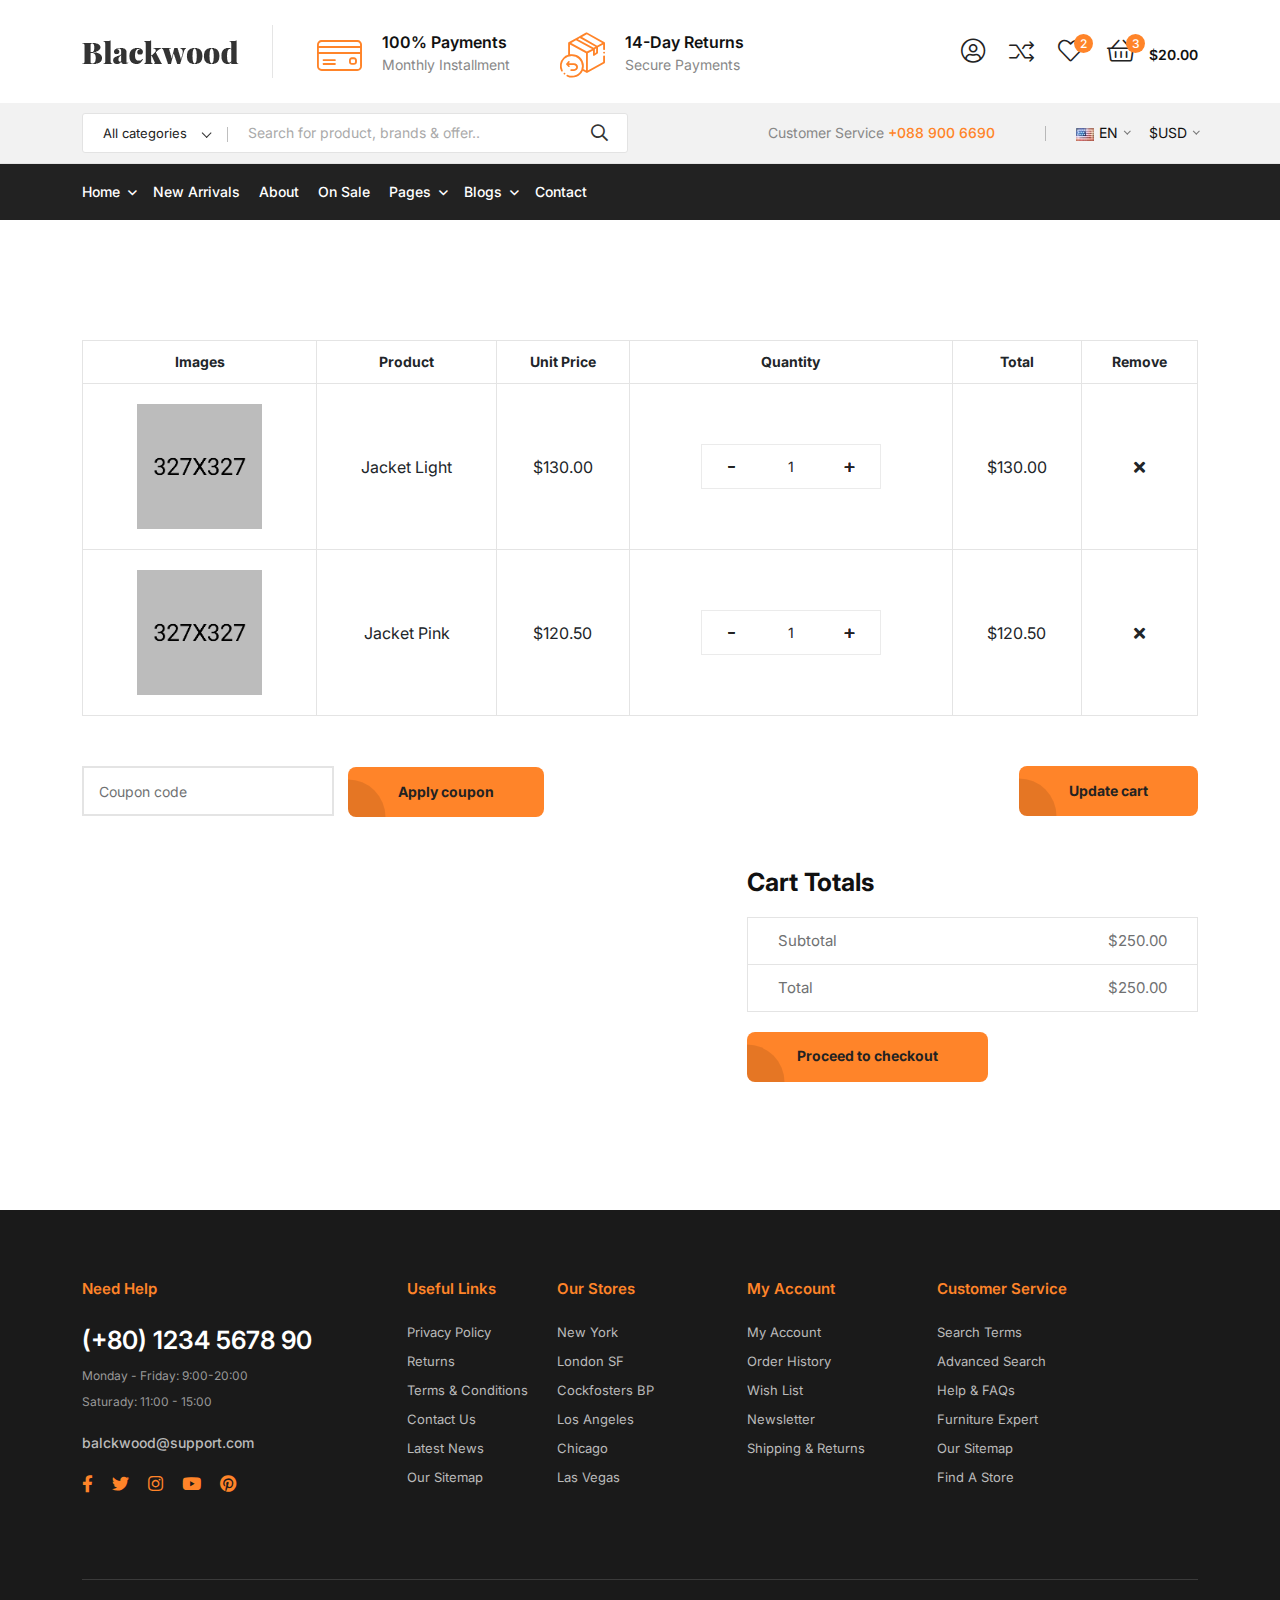
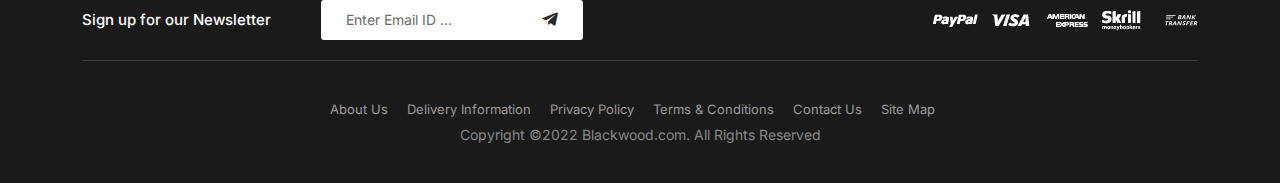
==== commit 3d0f68db: "update" ====
--- a/Realisation/cart.html
+++ b/Realisation/cart.html
@@ -25,22 +25,7 @@
       <link rel="stylesheet" href="assets/css/style.css">
    </head>
    <body>
-      <!--[if lte IE 9]>
-      <p class="browserupgrade">You are using an <strong>outdated</strong> browser. Please <a href="https://browsehappy.com/">upgrade your browser</a> to improve your experience and security.</p>
-      <![endif]-->
-
-
-        <!-- prealoder area start -->
-        <div id="loading">
-            <div id="loading-center">
-                <div id="loading-center-absolute">
-                    <div class="object" id="first_object"></div>
-                    <div class="object" id="second_object"></div>
-                    <div class="object" id="third_object"></div>
-                </div>
-            </div>      
-        </div>
-        <!-- prealoder area end --> 
+
 
         <!-- back to top start -->
         <div class="progress-wrap">
